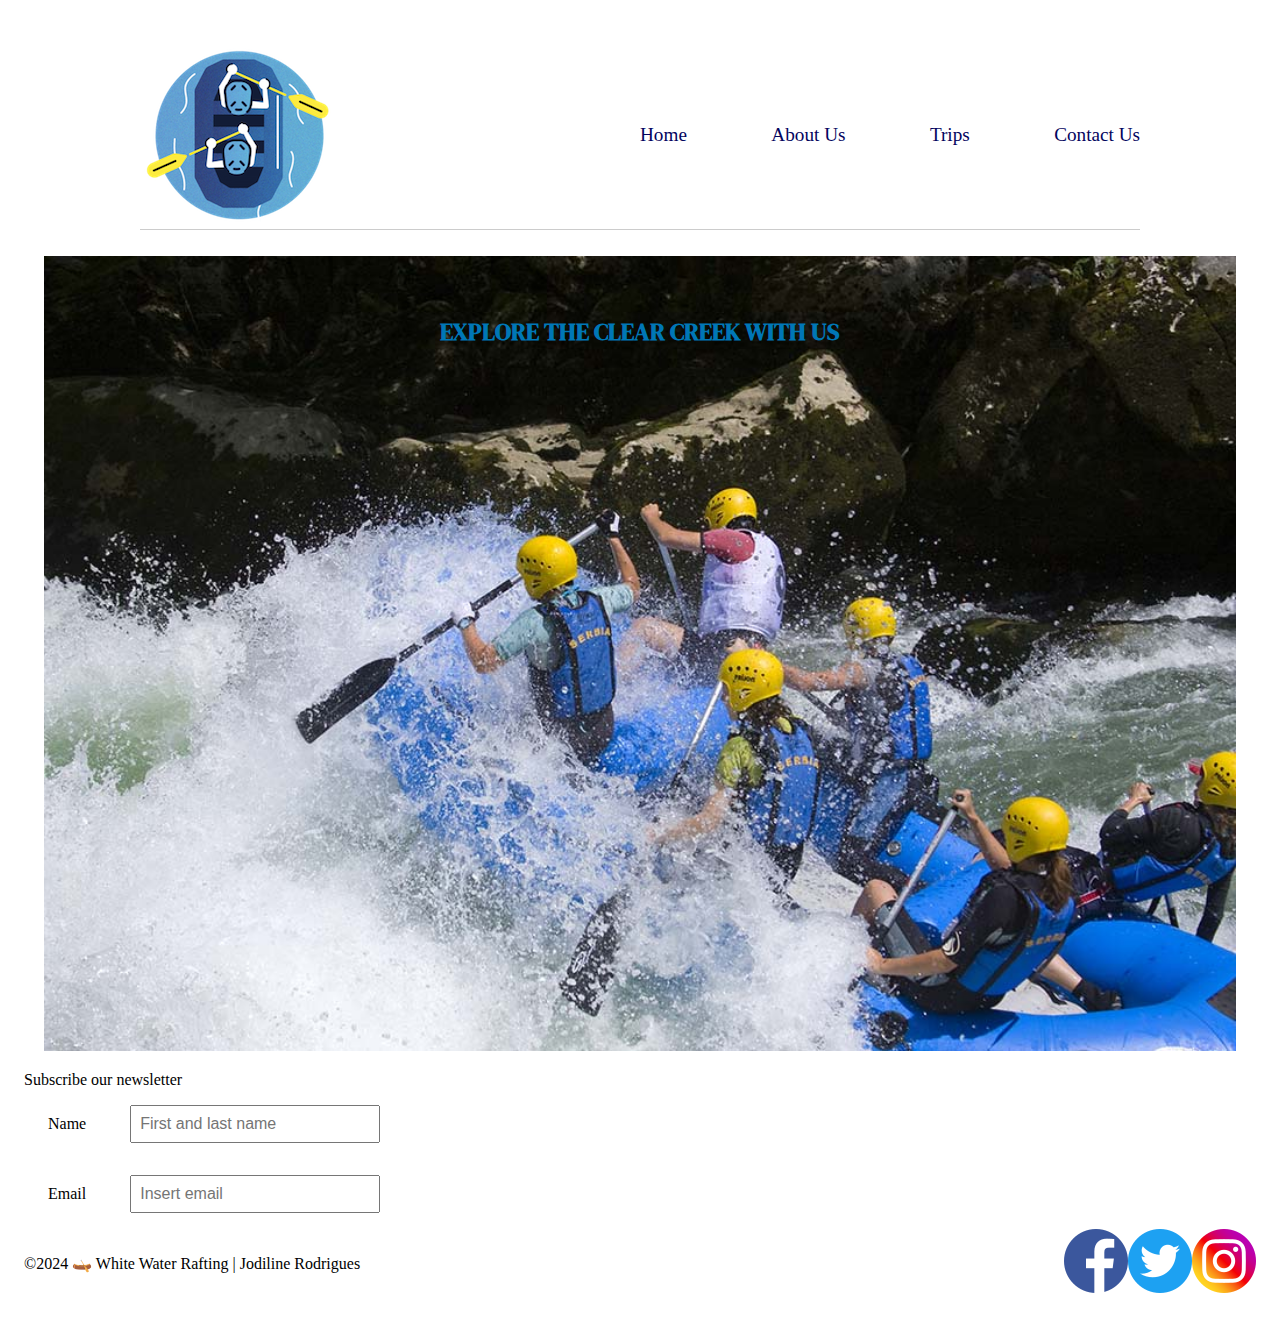
==== wwr/index.html @ a9126182 "added wwr to wdd130" ====
<!doctype html>
<html lang="en-US">
    <head>
        <meta charset="utf-8">
        <meta name="viewport" content="width=device-width,initial-scale=1.0">
        <title>White Water Rafting - Home</title>
        <meta name="description" content="Homepage">
        <meta name="author" content="Jodiline Rodrigues">
        <link rel="stylesheet" href="styles/rafting.css">

      </head>
      
      <body>
        <header>
            <img src="images/templogo.png" alt="Rafting Site Logo">
            <nav>
                <a href="index.html">Home</a>
                <a href="about.html">About Us</a>
                <a href="trips.html">Trips</a>
                <a href="contact.html">Contact Us</a>
            </nav>
        </header>
        <main>
            <div class="home-banner">
                <h2>EXPLORE THE CLEAR CREEK WITH US</h2>
                <figure>
                    <img src="images/banner4.jpg" alt="fun rafting">
                </figure>
            </div>
            <div>
                <form>
                    <div>
                        <p>Subscribe our newsletter</p>
                        <label for="fullname">Name</label>
                        <input type="fullname" id="fullname" name="fullname" placeholder="First and last name">
                    </div>
                    <div>
                    <label for="email">Email</label>
                    <input id="email" name="email" rows="4" placeholder="Insert email">
                </div>
            </form>
            </div>
        </main>
        <footer>
            <p>©2024 🛶 White Water Rafting | Jodiline Rodrigues</p>
            <nav class="sociallinks">
                <a href="https://facebook.com">
                  <img src="images/facebook_icon.webp" alt="Facebook">
                </a>
                <a href="https://twitter.com">
                  <img src="images/twiter_icon.webp" alt="Twitter">
                </a>
                <a href="https://instagram.com">
                  <img src="images/instagram_icon.webp" alt="Instagram">
                </a>
              </nav>
        </footer>
      </body>
</html>
---- wwr/styles/rafting.css ----
@import url('https://fonts.googleapis.com/css2?family=DM+Serif+Display:ital@0;1&family=Sedan:ital@0;1&display=swap');

* {
    margin: 0;
    padding: 0;
    box-sizing: border-box;
}

body {
    margin: 1rem;
    padding: 0.5rem;
}

:root {
    --primary-color:#ffffff;
    --secondary-color: #0077B6;
    --accent1-color: #03045E;
    --accent2-color: #023E8A;
    --heading-font:"DM Serif Display", serif;
    --paragraph-font: sedan, serif;
    --nav-background-color: #ffffff;
    --nav-link-color: #03045E;
    --nav-hover-link-color: #0077B6;
    --nav-hover-background-color: #03045E;
}

 h1, h2, h3, h4, h5, h6 {
    font-family: var(--heading-font);
    color: var(--secondary-color);
}  

nav a {
    display: block;
    color: var(--nav-link-color);
    text-decoration: none;  
}

.hero {
    position: relative;
    background: url(images/littlecolorado-wide.jpg);
    min-height: 256px;
    background-size: cover;
}
.hero img {
    display: block;
    width: 100%;
    height: auto;
}

.hero h1 {
    color: white;
    padding: 20px;
    width: 100%;
    text-align: center;
    position: absolute;
    background-color: rgba(0, 0, 0, 0.6);
    top: 19px;
}

.hero article {
    float: left;
    align-items: center;
    width: 1000px;
    text-align: left;
    position: absolute;
    top: 130px;
    left: 12%;
    background-color: rgba(40, 40, 58, 0.3);
     min-width: 500px;   

}

.hero article img{
    width: 10em;
    float: right;
}

.hero article p {
    color: white;
}

header {
	margin: 1rem auto;
	display: grid;
	grid-template-columns: 1fr 1fr ;
	border-bottom: 1px solid #ccc;
	max-width: 1000px;
    align-items: center;
    justify-content: space-between;
}

.logo img {
	margin: 0 0.25rem 0 1rem;
	width: 45px;
	height: auto;
}

nav {
    font-size: 1.2rem;
    display: flex;
    justify-content: space-between;
}

nav a:hover {
	color: var(--nav-hover-link-color);
	font-weight: 800;
	text-decoration: underline;
}

figcaption {
    text-align: center;
}

.figure-cap {
    display: flex;
}

figure img {
    display: block;
    width: 210px;
    max-width: 100%;
}

figure img.banner {
    width: 100%;
}

figure img.trip-figure {
    margin-bottom: 8px;
}

figure {
    padding: 10px;;
    margin:10px;
}

section h2 {
    padding: 25px;
    text-align: center;
}

footer {
    display: flex; 
    align-items: center;
    justify-content: space-between;
    max-width: 1300px;
}

h1 {
    text-align: center;
    padding: 1.5rem;
}

.happy {
    display: flex;
    justify-content: center;
}

.happy figure img {
    display: block;
    width: 300px;
    max-width: 100%;
}

.happy figure {
    padding: 1px;;
    margin:50px;
}

.section-wrapper {
    display: flex;
    justify-content: space-around;
}

.col {
    display: flex;
    flex-direction: column;
    row-gap: 24px;
    width: 50%;
}

.contact {
    grid-area: 1 / 1 / 4 / 3;
}

.maps {
    grid-area: 4 / 1 / 7 / 3;
}

.form { 
    grid-area: 1 / 3 / 7 / 5;
}

input, textarea {
    margin: 1rem;
    padding: 0.5rem;
    font-size: 1rem;
    color: #000;
    width: 250px;
}

label {
    text-align: left; 
}

button {
    display: flex;
    align-items: center;
    margin: 1rem;
    background-color: var(--accent2-color);
    color: #fff;
    border: none;
    border-radius: 0.25rem;
    padding: 1rem;
    font-size: 1rem;
}

button:hover {
    background-color: var(--accent1-color);
}

label {
    padding: 1.5rem;
}

.trips {
    display: flex;
}

.home-banner {
    position: relative;
    background: url(images/banner4.jpg);
    min-height: 100px;
    background-size: cover;
}

.home-banner img {
    display: block;
    width: 100%;
    height: 50%;
}

.home-banner h2 {
    padding: 50px;
    width: 100%;
    text-align: center;
    position: absolute;
    top: 19px;  
}
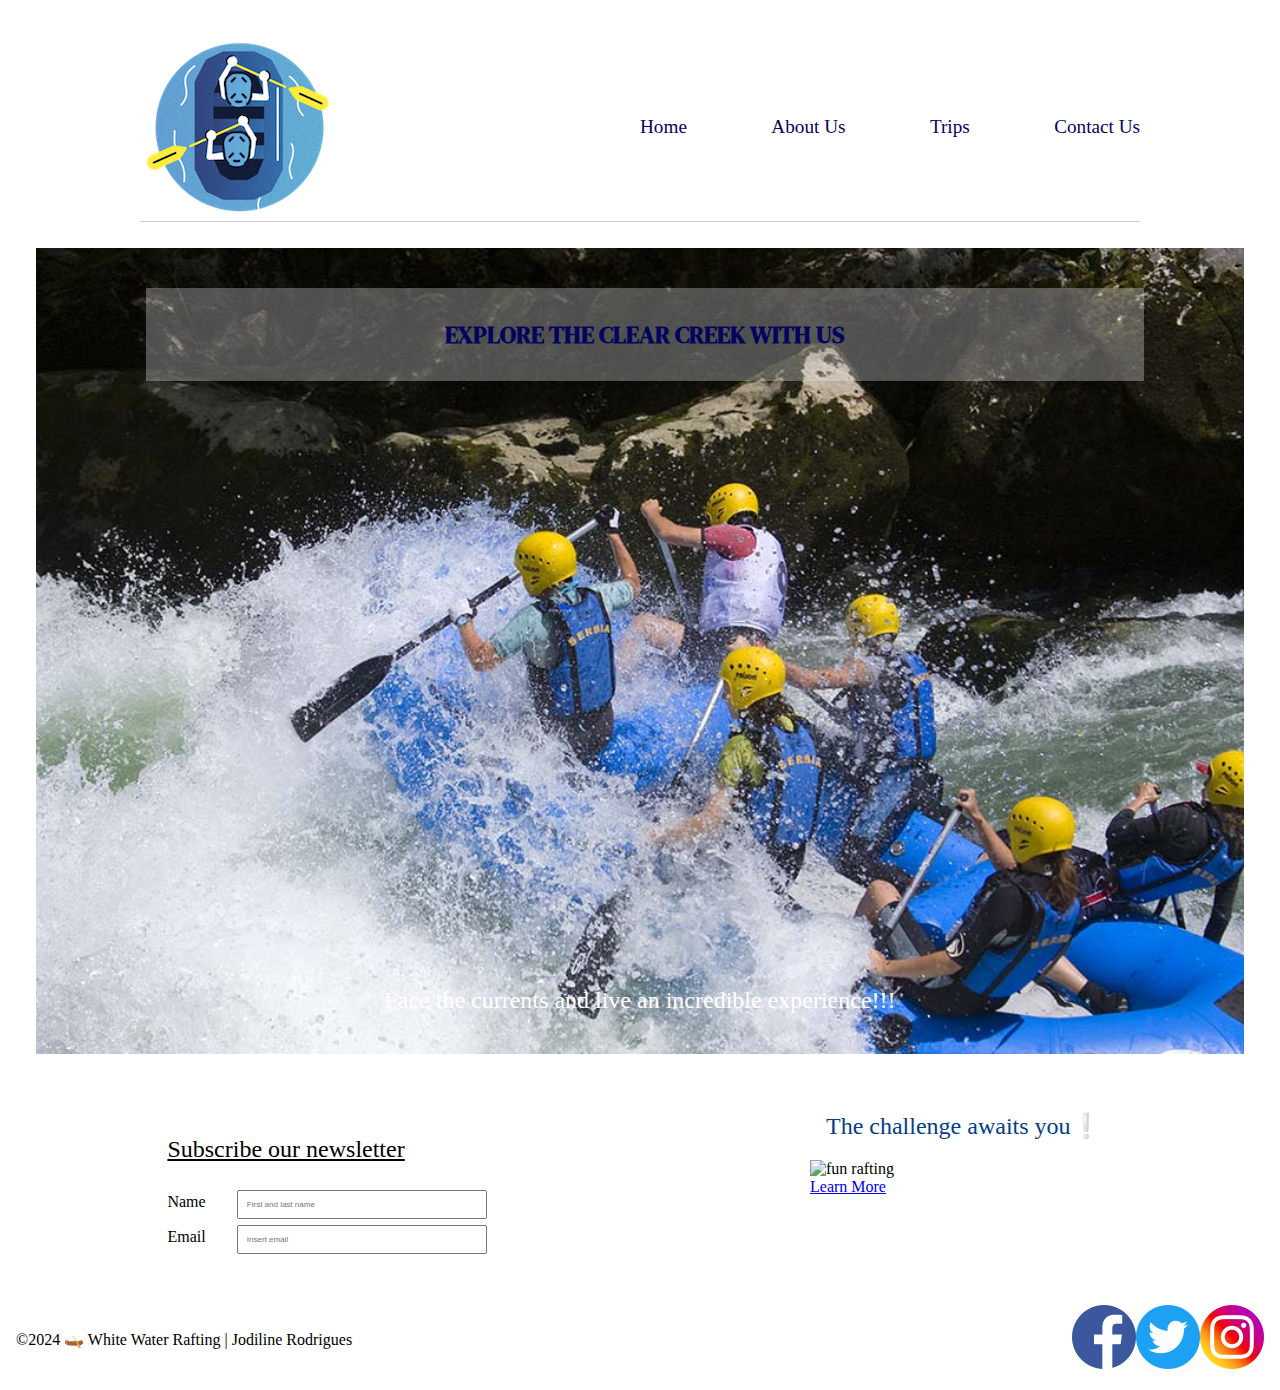
==== commit 723cc11a: "added wwr2 to wdd130" ====
--- a/wwr/index.html
+++ b/wwr/index.html
@@ -23,22 +23,32 @@
         <main>
             <div class="home-banner">
                 <h2>EXPLORE THE CLEAR CREEK WITH US</h2>
+                <p>Face the currents and live an incredible experience!!!</p>
                 <figure>
                     <img src="images/banner4.jpg" alt="fun rafting">
                 </figure>
             </div>
-            <div>
-                <form>
-                    <div>
-                        <p>Subscribe our newsletter</p>
-                        <label for="fullname">Name</label>
-                        <input type="fullname" id="fullname" name="fullname" placeholder="First and last name">
+            <div class="div-wrapper">
+                <div class="cols">
+                    <form class="index-form">
+                        <div>
+                            <p>Subscribe our newsletter</p>
+                            <label for="fullname">Name</label>
+                            <input type="fullname" id="fullname" name="fullname" placeholder="First and last name">
+                        </div>
+                        <div>
+                            <label for="email">Email</label>
+                            <input id="email" name="email" rows="4" placeholder="Insert email">
+                        </div>
+                    </form>
+                    <div class="trips-view">
+                        <p>The challenge awaits you❕</p>
+                        <figure>
+                            <img src="images/banner0.jpg" alt="fun rafting">
+                            <a href="http://127.0.0.1:5500/wwr/trips.html">Learn More</a>
+                        </figure>
                     </div>
-                    <div>
-                    <label for="email">Email</label>
-                    <input id="email" name="email" rows="4" placeholder="Insert email">
                 </div>
-            </form>
             </div>
         </main>
         <footer>
--- a/wwr/styles/rafting.css
+++ b/wwr/styles/rafting.css
@@ -7,7 +7,7 @@
 }
 
 body {
-    margin: 1rem;
+    margin: 0.5rem;
     padding: 0.5rem;
 }
 
@@ -241,11 +241,68 @@
 }
 
 .home-banner h2 {
+    color: #03045E;
+    padding: 30px;
+    width: 80%;
+    text-align: center;
+    position: absolute;
+    top: 50px;
+    left: 130px;
+    background-color: rgba(245, 245, 252, 0.3); 
+}
+
+.home-banner p {
+    color: var(--primary-color);
     padding: 50px;
     width: 100%;
     text-align: center;
     position: absolute;
-    top: 19px;  
-}
-
-
+    bottom: 0px;
+    font-size: 1.5rem;
+}
+
+.index-form input, textarea {
+    margin: 0.2rem;
+    font-size: 0.5rem;
+    color: #000;
+    width: 250px;
+}
+
+.index-form p {
+    margin: 1.5rem;
+    font-size: 1.5rem;
+    text-decoration:underline;
+}
+
+.div-wrapper {
+    display: flex;
+    justify-content: space-around;
+    padding: 1rem;
+    margin: 2rem;
+}
+
+.cols {
+    display: grid;
+    grid-template-columns: repeat(4, 1fr);
+    grid-template-rows: repeat(6, 1fr);
+    grid-column-gap: 300px;
+    grid-row-gap: 0px;
+}
+
+.index-form {
+    grid-area: 1 / 1 / 7 / 3; 
+}
+
+.trips-view { 
+    grid-area: 1 / 3 / 7 / 5; 
+}
+
+.trips-view img {
+    width: 300px;
+}
+
+.trips-view p {
+    font-size: 1.5rem;
+    text-align: center;
+    color: var(--accent2-color)
+}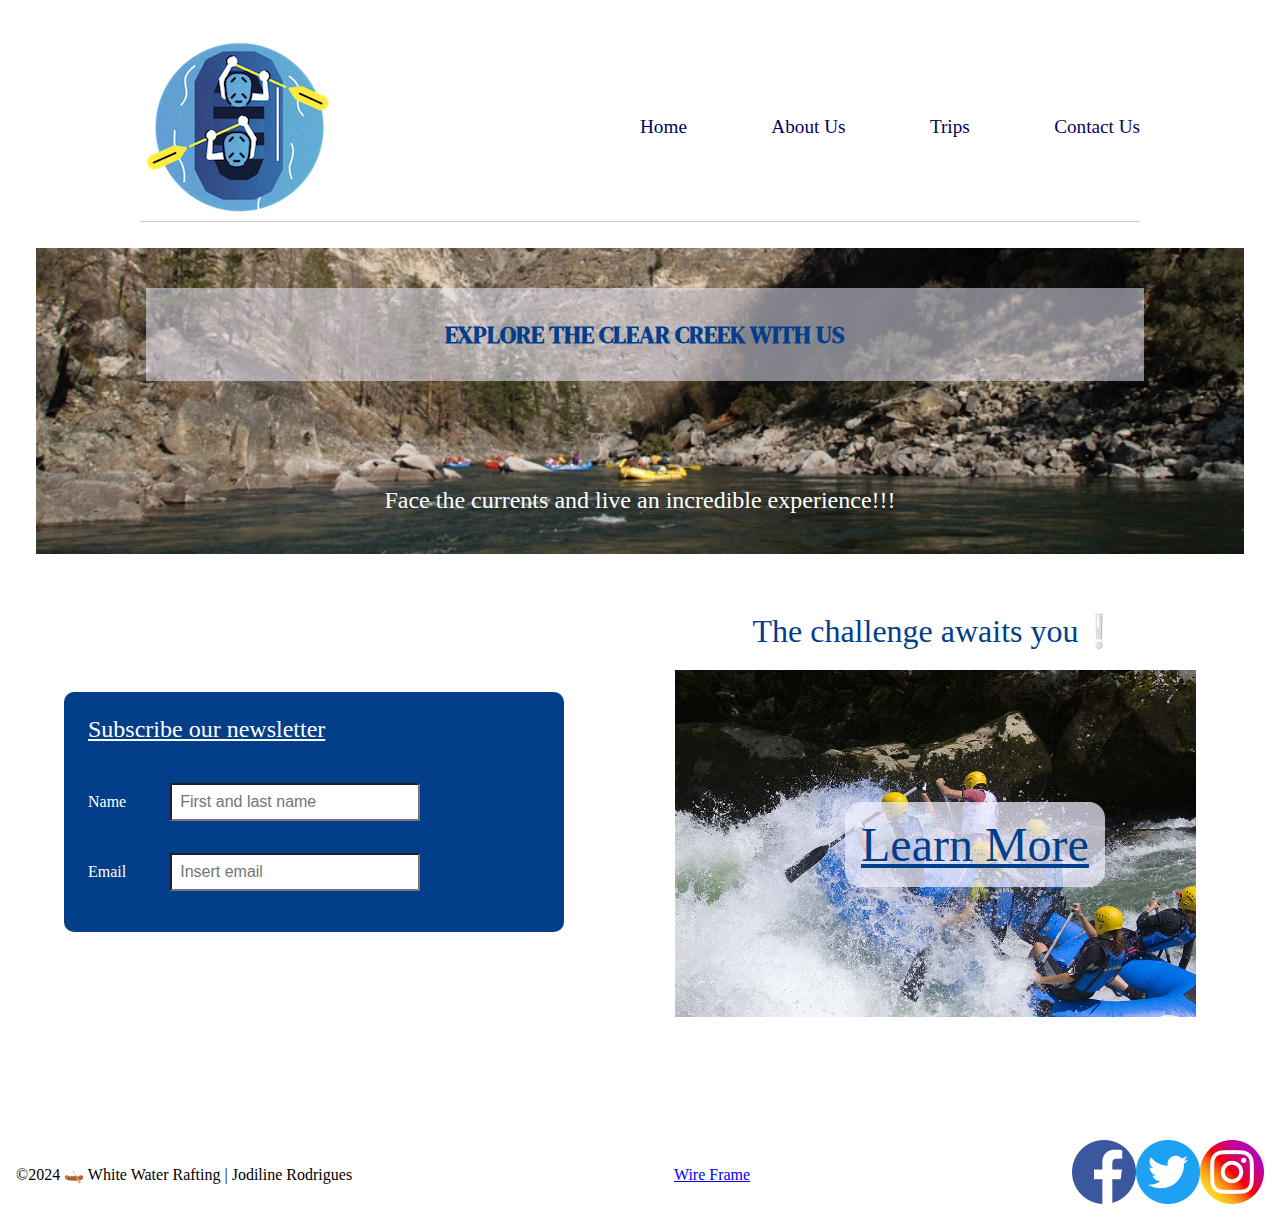
==== commit d6baf734: "added wwr5 to wdd130" ====
--- a/wwr/index.html
+++ b/wwr/index.html
@@ -53,6 +53,7 @@
         </main>
         <footer>
             <p>©2024 🛶 White Water Rafting | Jodiline Rodrigues</p>
+            <a href="https://app.moqups.com/unsaved/71211b0d/edit/page/a2de92851">Wire Frame</a>
             <nav class="sociallinks">
                 <a href="https://facebook.com">
                   <img src="images/facebook_icon.webp" alt="Facebook">
--- a/wwr/styles/rafting.css
+++ b/wwr/styles/rafting.css
@@ -241,14 +241,14 @@
 }
 
 .home-banner h2 {
-    color: #03045E;
+    color: var(--accent2-color);
     padding: 30px;
     width: 80%;
     text-align: center;
     position: absolute;
     top: 50px;
     left: 130px;
-    background-color: rgba(245, 245, 252, 0.3); 
+    background-color: rgba(238, 238, 255, 0.527);
 }
 
 .home-banner p {
@@ -261,17 +261,22 @@
     font-size: 1.5rem;
 }
 
-.index-form input, textarea {
-    margin: 0.2rem;
-    font-size: 0.5rem;
-    color: #000;
+.index-form input {
+    margin: 1rem;
+    font-size: 1rem;
     width: 250px;
+    border-radius: 1px;
 }
 
 .index-form p {
     margin: 1.5rem;
     font-size: 1.5rem;
     text-decoration:underline;
+    color: var(--primary-color);
+}
+
+.index-form label {
+    color: var(--primary-color);
 }
 
 .div-wrapper {
@@ -285,12 +290,15 @@
     display: grid;
     grid-template-columns: repeat(4, 1fr);
     grid-template-rows: repeat(6, 1fr);
-    grid-column-gap: 300px;
+    grid-column-gap: 30px;
     grid-row-gap: 0px;
 }
 
 .index-form {
-    grid-area: 1 / 1 / 7 / 3; 
+    grid-area: 2 / 1 / 5 / 3;
+    background-color: var(--accent2-color);
+    width: 500px;
+    border-radius: 10px;
 }
 
 .trips-view { 
@@ -298,11 +306,23 @@
 }
 
 .trips-view img {
-    width: 300px;
+    position: relative;
+    width: 1000px;
 }
 
 .trips-view p {
-    font-size: 1.5rem;
-    text-align: center;
-    color: var(--accent2-color)
-}+    font-size: 2rem;
+    text-align: center;
+    color: var(--accent2-color);
+}
+
+.trips-view a {
+    position: relative;
+    left: 170px;
+    bottom: 200px;
+    font-size: 3rem;
+    color: var(--accent2-color);
+    background-color: rgba(238, 238, 255, 0.726);
+    padding: 1rem;
+    border-radius: 1rem;
+}
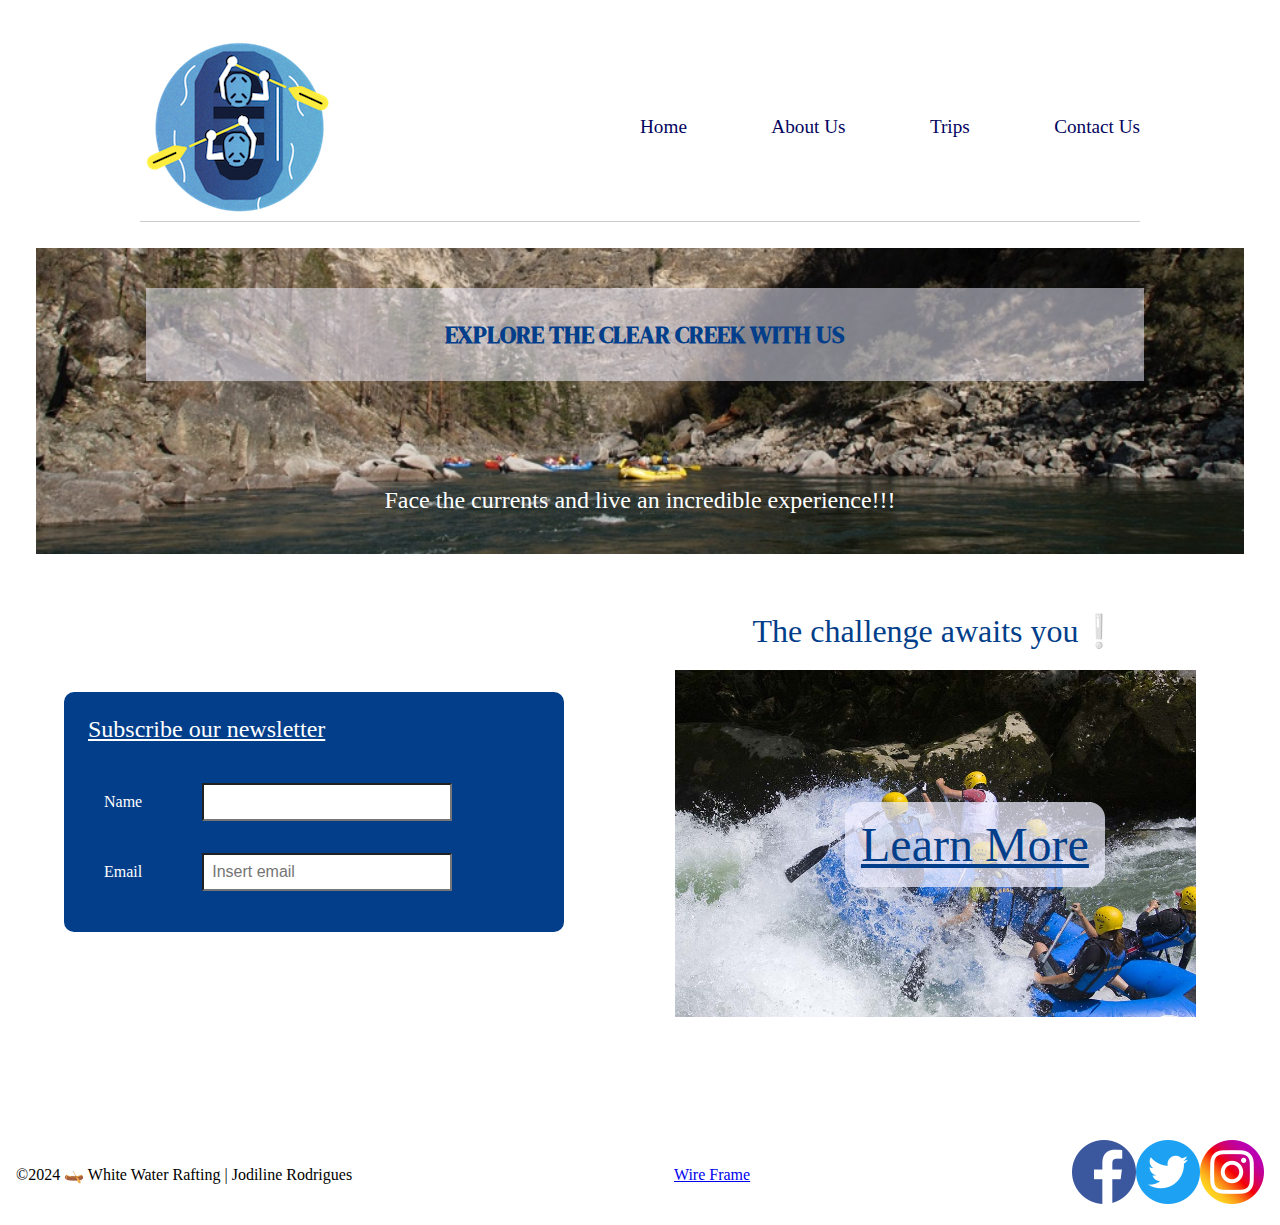
==== commit 2fbbb076: "added wwr7 to wdd130" ====
--- a/wwr/index.html
+++ b/wwr/index.html
@@ -34,11 +34,11 @@
                         <div>
                             <p>Subscribe our newsletter</p>
                             <label for="fullname">Name</label>
-                            <input type="fullname" id="fullname" name="fullname" placeholder="First and last name">
+                            <input type="text" id="fullname" name="fullname">
                         </div>
                         <div>
                             <label for="email">Email</label>
-                            <input id="email" name="email" rows="4" placeholder="Insert email">
+                            <input id="email" name="email" placeholder="Insert email">
                         </div>
                     </form>
                     <div class="trips-view">
--- a/wwr/styles/rafting.css
+++ b/wwr/styles/rafting.css
@@ -109,6 +109,8 @@
 
 figcaption {
     text-align: center;
+    padding: 1rem;
+    margin: 1rem;
 }
 
 .figure-cap {
@@ -200,13 +202,21 @@
 }
 
 label {
-    text-align: left; 
+    padding: 1.5rem;
+    margin: 1rem;
+}
+
+.message {
+    display: flex;
+    margin-left: 2px;
 }
 
 button {
     display: flex;
     align-items: center;
-    margin: 1rem;
+    margin-top: 2.5rem;
+    margin-left: 3.5rem;
+    margin-bottom: 2.5rem;
     background-color: var(--accent2-color);
     color: #fff;
     border: none;
@@ -219,8 +229,20 @@
     background-color: var(--accent1-color);
 }
 
-label {
-    padding: 1.5rem;
+.sub {
+    display: inline-block;
+    margin-left: 190px;
+    margin-bottom: 50px;
+    color: #fff;
+    border: none;
+    border-radius: 0.25rem;
+    font-size: 1rem;
+}
+
+iframe {
+    width: 600px;
+    height: 400px;
+    border: 0; 
 }
 
 .trips {
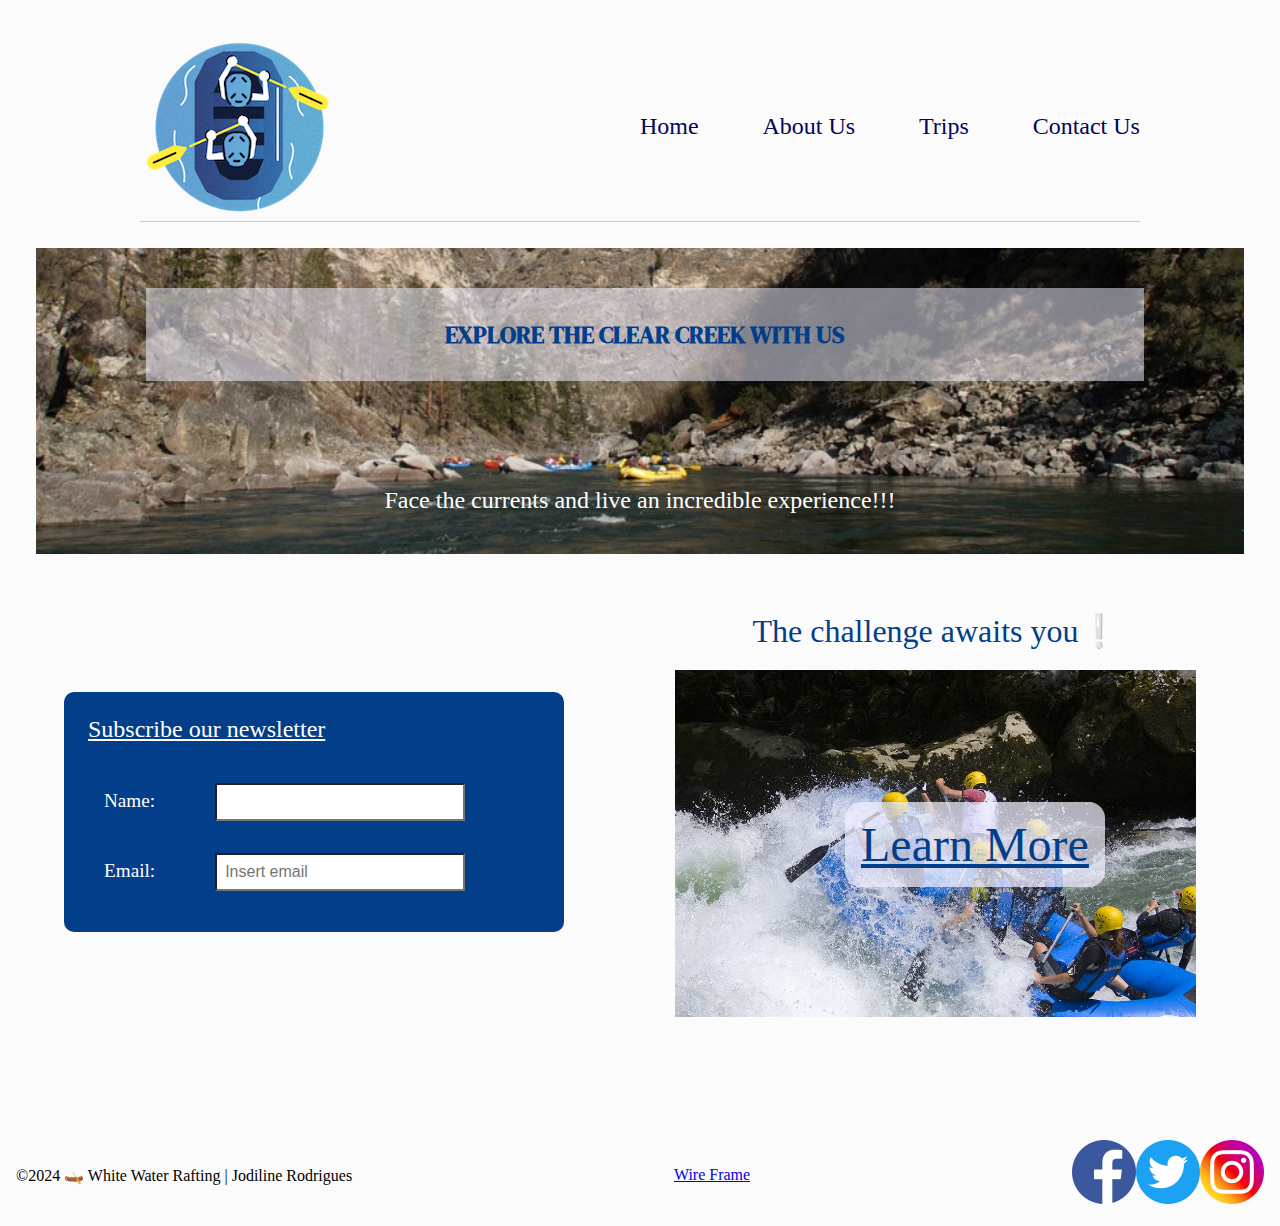
==== commit 01410b10: "added wwr11 to wdd130" ====
--- a/wwr/index.html
+++ b/wwr/index.html
@@ -33,11 +33,11 @@
                     <form class="index-form">
                         <div>
                             <p>Subscribe our newsletter</p>
-                            <label for="fullname">Name</label>
+                            <label for="fullname">Name:</label>
                             <input type="text" id="fullname" name="fullname">
                         </div>
                         <div>
-                            <label for="email">Email</label>
+                            <label for="email">Email:</label>
                             <input id="email" name="email" placeholder="Insert email">
                         </div>
                     </form>
--- a/wwr/styles/rafting.css
+++ b/wwr/styles/rafting.css
@@ -9,6 +9,7 @@
 body {
     margin: 0.5rem;
     padding: 0.5rem;
+    background-color: rgba(250, 249, 249, 0.637);
 }
 
 :root {
@@ -48,12 +49,12 @@
 }
 
 .hero h1 {
-    color: white;
+    color: var(--accent2-color);
     padding: 20px;
     width: 100%;
     text-align: center;
     position: absolute;
-    background-color: rgba(0, 0, 0, 0.6);
+    background-color: rgba(238, 238, 255, 0.527);
     top: 19px;
 }
 
@@ -66,7 +67,7 @@
     top: 130px;
     left: 12%;
     background-color: rgba(40, 40, 58, 0.3);
-     min-width: 500px;   
+    min-width: 500px;   
 
 }
 
@@ -96,7 +97,7 @@
 }
 
 nav {
-    font-size: 1.2rem;
+    font-size: 1.5rem;
     display: flex;
     justify-content: space-between;
 }
@@ -183,6 +184,9 @@
 
 .contact {
     grid-area: 1 / 1 / 4 / 3;
+    padding-bottom: 0.5rem;
+    font-size: 1.3rem;
+    line-height: 35px;
 }
 
 .maps {
@@ -191,6 +195,16 @@
 
 .form { 
     grid-area: 1 / 3 / 7 / 5;
+}
+
+.forms {
+    margin-right: 0px;
+    margin-bottom: 3rem;
+    border: 1px;
+    background-color:rgb(234, 236, 236);
+    font-size: 1.2rem;
+    font-weight: bolder;
+    align-content: center;
 }
 
 input, textarea {
@@ -211,6 +225,15 @@
     margin-left: 2px;
 }
 
+input[type="checkbox"] {
+    width: 22px;
+    height: 22px;
+}
+
+.check {
+    font-size: 1.5rem;
+
+}
 button {
     display: flex;
     align-items: center;
@@ -231,18 +254,17 @@
 
 .sub {
     display: inline-block;
-    margin-left: 190px;
-    margin-bottom: 50px;
+    margin: 60px 80px 1px 220px;
     color: #fff;
     border: none;
     border-radius: 0.25rem;
-    font-size: 1rem;
 }
 
 iframe {
     width: 600px;
-    height: 400px;
-    border: 0; 
+    height: 600px;
+    border: 0;
+    margin-bottom: 2rem;
 }
 
 .trips {
@@ -299,6 +321,7 @@
 
 .index-form label {
     color: var(--primary-color);
+    font-size: 1.2rem;
 }
 
 .div-wrapper {
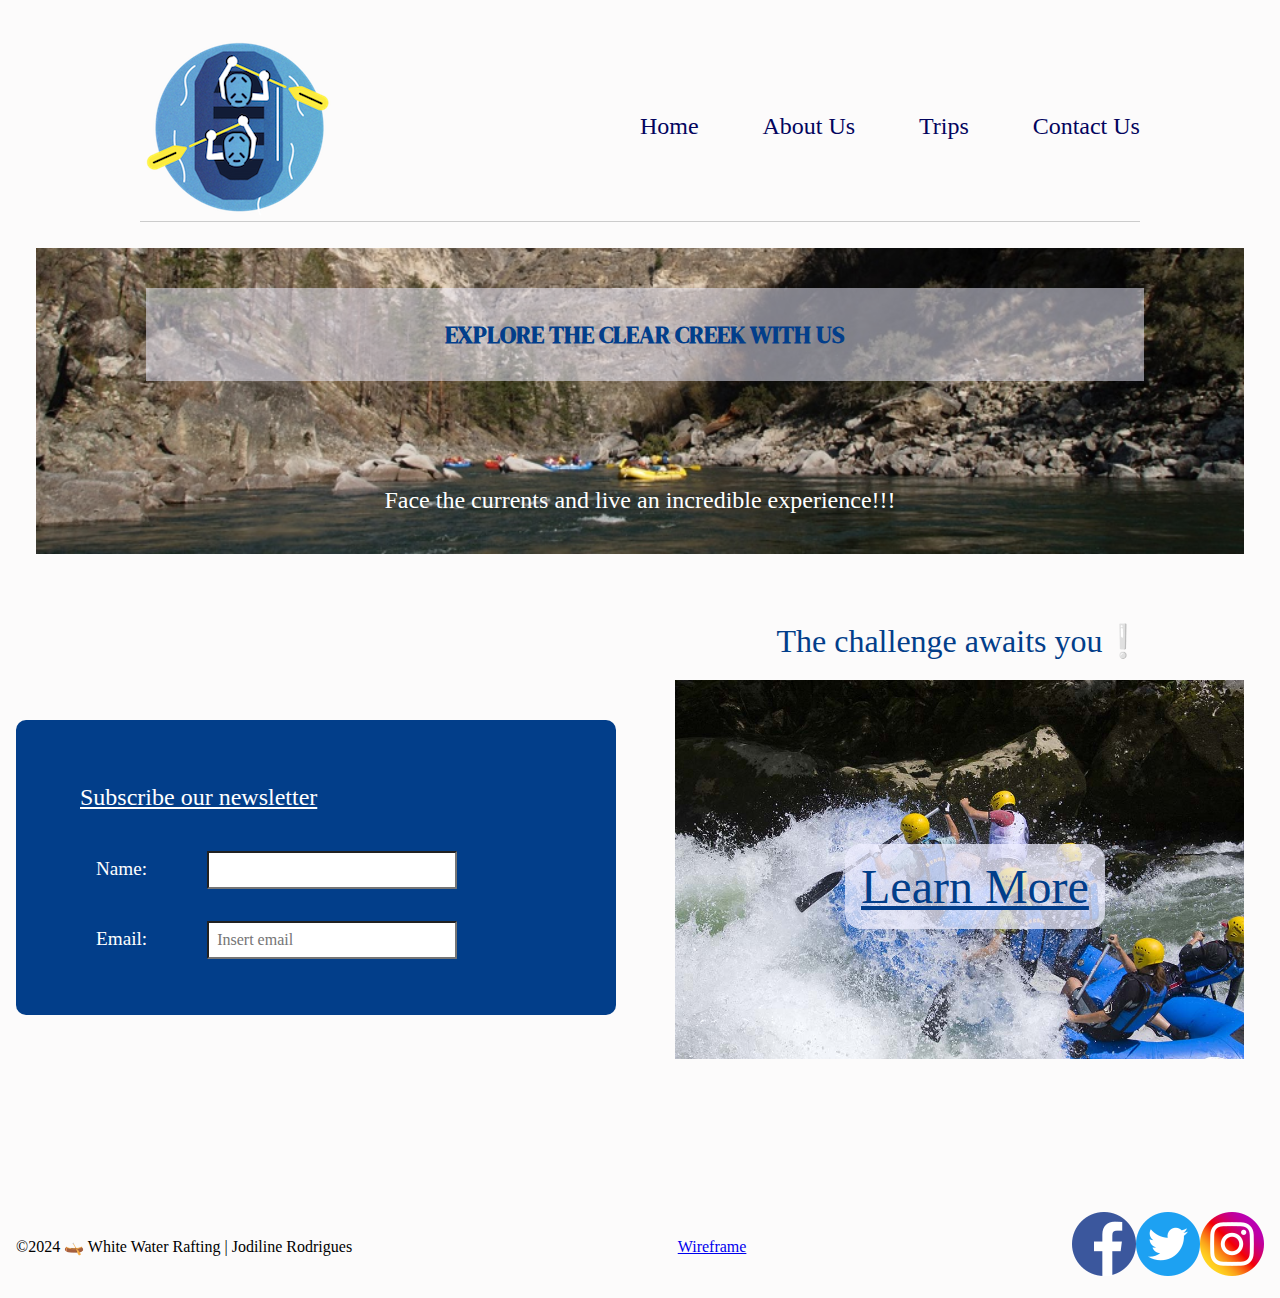
==== commit 09ca52c2: "added wwr13 to wdd130" ====
--- a/wwr/index.html
+++ b/wwr/index.html
@@ -53,7 +53,7 @@
         </main>
         <footer>
             <p>©2024 🛶 White Water Rafting | Jodiline Rodrigues</p>
-            <a href="https://app.moqups.com/unsaved/71211b0d/edit/page/a2de92851">Wire Frame</a>
+            <a href="https://app.moqups.com/unsaved/18a903bb/edit/page/ac7bfaccb">Wireframe</a>
             <nav class="sociallinks">
                 <a href="https://facebook.com">
                   <img src="images/facebook_icon.webp" alt="Facebook">
--- a/wwr/styles/rafting.css
+++ b/wwr/styles/rafting.css
@@ -189,6 +189,17 @@
     line-height: 35px;
 }
 
+.contact a:link {
+    text-decoration: none;
+    color:#000
+}
+
+.contact a:hover {
+	color: var(--nav-hover-link-color);
+	font-weight: 800;
+	text-decoration: underline;
+}
+    
 .maps {
     grid-area: 4 / 1 / 7 / 3;
 }
@@ -213,6 +224,7 @@
     font-size: 1rem;
     color: #000;
     width: 250px;
+    font-family: 'Times New Roman', Times, serif;
 }
 
 label {
@@ -327,8 +339,7 @@
 .div-wrapper {
     display: flex;
     justify-content: space-around;
-    padding: 1rem;
-    margin: 2rem;
+    padding-top: 3rem;
 }
 
 .cols {
@@ -342,8 +353,9 @@
 .index-form {
     grid-area: 2 / 1 / 5 / 3;
     background-color: var(--accent2-color);
-    width: 500px;
+    width: 600px;
     border-radius: 10px;
+    padding: 2.5rem;
 }
 
 .trips-view { 
@@ -352,7 +364,7 @@
 
 .trips-view img {
     position: relative;
-    width: 1000px;
+    width: 1200px;
 }
 
 .trips-view p {
